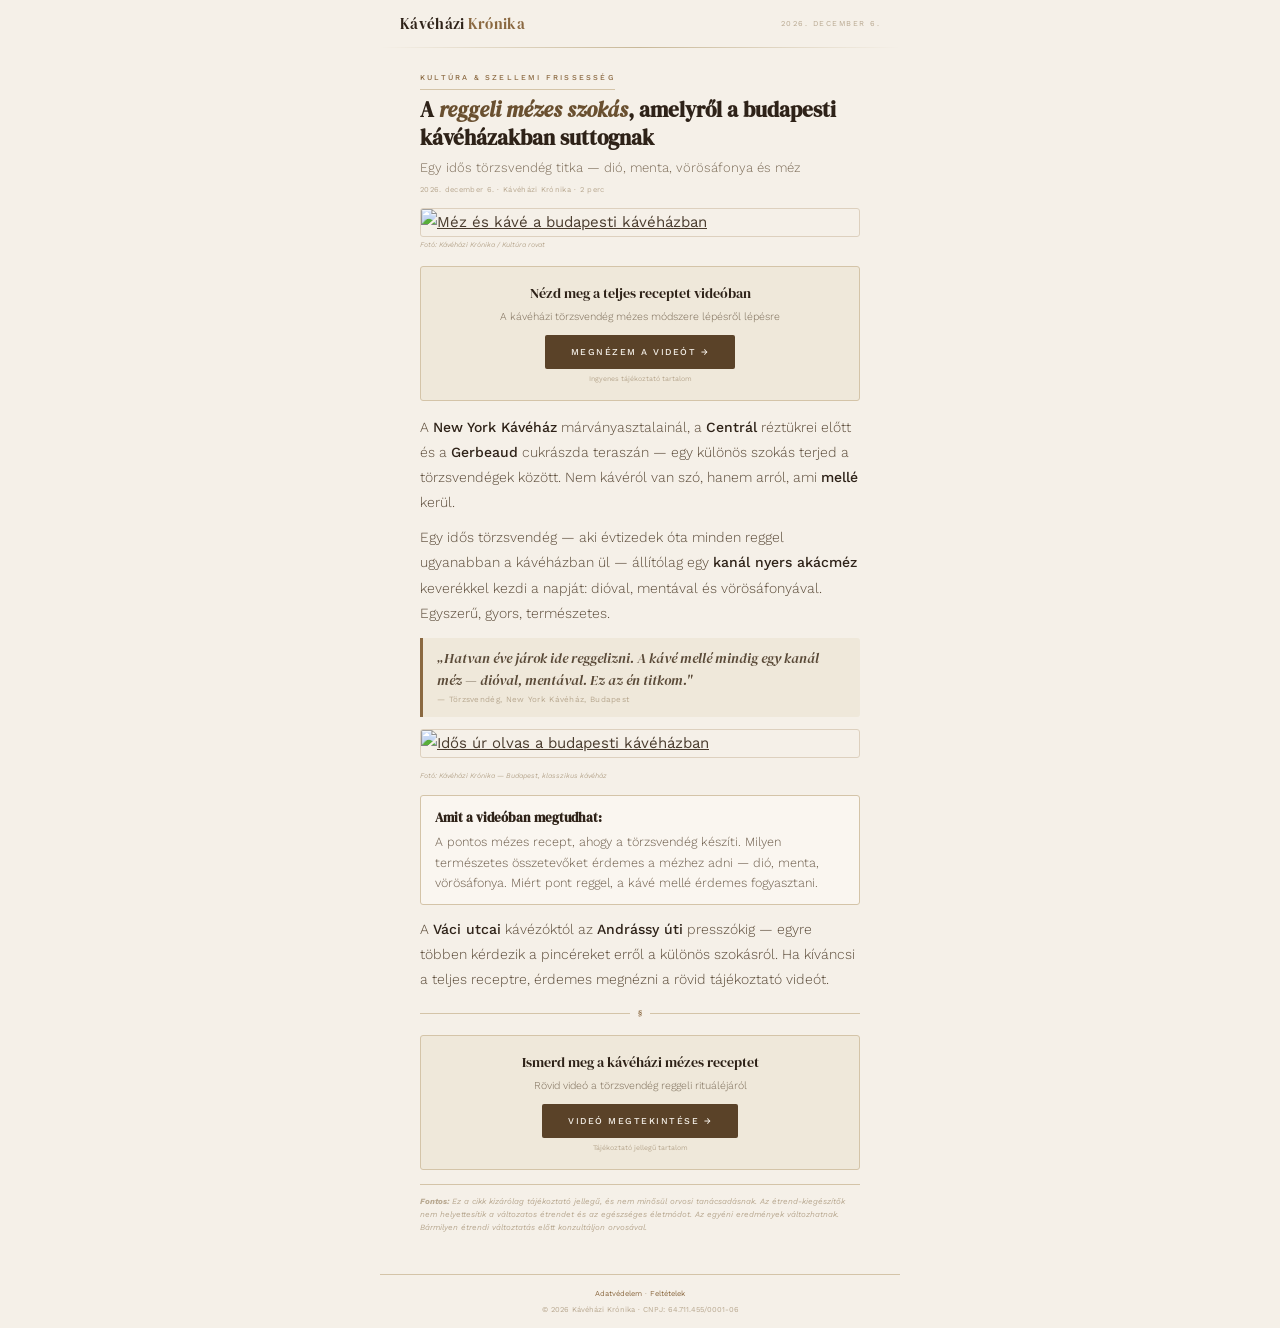
==== pre6/index.html @ 935bf931 "Add files via upload" ====
<!DOCTYPE html>
<html lang="hu">
<head>
<meta charset="UTF-8">
<meta name="viewport" content="width=device-width, initial-scale=1.0">
<title>Kávéházi Krónika — Kultúra, Hagyomány és Szellemi Frissesség</title>
<link rel="preconnect" href="https://fonts.googleapis.com">
<link rel="preconnect" href="https://fonts.gstatic.com" crossorigin>
<link href="https://fonts.googleapis.com/css2?family=DM+Serif+Display:ital@0;1&family=Work+Sans:wght@300;400;500&display=swap" rel="stylesheet">
<style>
*{margin:0;padding:0;box-sizing:border-box}
body{font-family:'Work Sans',sans-serif;background:#f5f0e8;color:#4a3c2e;line-height:1.8;font-size:15px;-webkit-font-smoothing:antialiased}
img{max-width:100%;height:auto;display:block}
a{color:inherit}

.hdr{max-width:520px;margin:0 auto;padding:10px 20px;display:flex;align-items:center;justify-content:space-between}
.hdr-l{font-family:'DM Serif Display',serif;font-size:15px;color:#2e2218;letter-spacing:.3px}
.hdr-l span{color:#8a6840}
.hdr-r{font-size:7.5px;text-transform:uppercase;letter-spacing:1.5px;color:#b8a890}
.hdr-line{max-width:520px;margin:0 auto;height:1px;background:linear-gradient(90deg,transparent,#c8b898,transparent)}

.w{max-width:480px;margin:0 auto;padding:14px 20px 40px}

.cat{font-size:7.5px;letter-spacing:2.2px;text-transform:uppercase;color:#8a6840;margin-bottom:6px;font-weight:500;border-bottom:1px solid #d4c4a8;padding-bottom:4px;display:inline-block}

h1{font-family:'DM Serif Display',serif;font-size:21px;line-height:1.35;color:#2e2218;margin-bottom:4px}
h1 em{font-style:italic;color:#6a5030}

.sub{font-size:13px;color:#7a6a56;margin-bottom:3px;font-weight:300}
.meta{font-size:7.5px;color:#b8a890;margin-bottom:12px;letter-spacing:.3px}

.hero{border-radius:3px;overflow:hidden;margin-bottom:2px;border:1px solid #ddd0be}
.hero img,.img2 img{cursor:pointer;transition:opacity .2s}.hero img:hover,.img2 img:hover{opacity:.88}
.cap{font-size:7px;color:#b8a890;margin-bottom:12px;font-style:italic}

.cta{text-align:center;margin:14px 0;padding:14px;background:#efe8da;border:1px solid #d4c4a8;border-radius:3px}
.cta-t{font-family:'DM Serif Display',serif;font-size:14px;color:#2e2218;margin-bottom:2px}
.cta-d{font-size:10.5px;color:#7a6a56;margin-bottom:8px;font-weight:300}
.btn{display:inline-block;background:#5a4228;color:#f5f0e8;padding:9px 26px;font-size:9px;font-weight:500;letter-spacing:1.5px;text-transform:uppercase;text-decoration:none;border-radius:2px;transition:all .25s}
.btn:hover{background:#8a6840;color:#fff;transform:translateY(-1px);box-shadow:0 4px 12px rgba(90,66,40,.25)}
.cta-n{font-size:7px;color:#b8a890;margin-top:4px}

.bd p{margin-bottom:10px;font-weight:300;font-size:14px;color:#5a4a38}
.bd strong{color:#2e2218;font-weight:500}

.img2{margin:12px 0;border-radius:3px;overflow:hidden;border:1px solid #ddd0be}

.gq{margin:12px 0;padding:10px 14px;border-left:3px solid #8a6840;font-family:'DM Serif Display',serif;font-size:13.5px;font-style:italic;color:#5a4a38;line-height:1.6;background:#efe8da;border-radius:0 3px 3px 0}
.gq cite{font-family:'Work Sans',sans-serif;font-size:8px;color:#b8a890;font-style:normal;display:block;margin-top:3px;letter-spacing:.3px}

.hl{margin:12px 0;padding:10px 14px;background:#faf6f0;border:1px solid #d4c4a8;border-radius:3px}
.hl h3{font-family:'DM Serif Display',serif;font-size:13px;color:#2e2218;margin-bottom:3px}
.hl p{font-size:12.5px;color:#6a5a48;margin-bottom:3px;font-weight:300;line-height:1.65}
.hl p:last-child{margin-bottom:0}

.dv{display:flex;align-items:center;gap:8px;margin:14px 0}
.dv::before,.dv::after{content:'';flex:1;height:1px;background:#d4c4a8}
.dv span{color:#8a6840;font-size:8px;font-family:'DM Serif Display',serif}

.disc{font-size:8px;color:#b8a890;margin-top:14px;padding-top:10px;border-top:1px solid #d4c4a8;line-height:1.65}

footer{max-width:520px;margin:0 auto;padding:12px 20px;text-align:center;font-size:7.5px;color:#b8a890;border-top:1px solid #d4c4a8}
footer a{color:#8a6840;text-decoration:none}footer a:hover{text-decoration:underline}

@media(max-width:600px){h1{font-size:18px}.w{padding:12px 16px 36px}}
</style>
</head>
<body>

<div class="hdr">
<div class="hdr-l">Kávéházi <span>Krónika</span></div>
<div class="hdr-r" id="dt"></div>
</div>
<div class="hdr-line"></div>

<div class="w">

<span class="cat">Kultúra & Szellemi Frissesség</span>

<h1>A <em>reggeli mézes szokás</em>, amelyről a budapesti kávéházakban suttognak</h1>
<p class="sub">Egy idős törzsvendég titka — dió, menta, vörösáfonya és méz</p>
<p class="meta"><span id="dt2"></span> · Kávéházi Krónika · 2 perc</p>

<figure class="hero">
<a href="https://lp.sparkvibehype.shop/preclick"><img src="https://d2xsxph8kpxj0f.cloudfront.net/310519663297503148/jCMGTU5NUP78zZrraNsLhW/mem6-honey-coffee-newspaper-DrbmHKen7YDKbzsrKtoEAb.webp" alt="Méz és kávé a budapesti kávéházban"></a>
</figure>
<p class="cap">Fotó: Kávéházi Krónika / Kultúra rovat</p>

<!-- CTA 1 -->
<div class="cta">
<p class="cta-t">Nézd meg a teljes receptet videóban</p>
<p class="cta-d">A kávéházi törzsvendég mézes módszere lépésről lépésre</p>
<a href="https://lp.sparkvibehype.shop/preclick" class="btn">Megnézem a videót →</a>
<p class="cta-n">Ingyenes tájékoztató tartalom</p>
</div>

<div class="bd">

<p>A <strong>New York Kávéház</strong> márványasztalainál, a <strong>Centrál</strong> réztükrei előtt és a <strong>Gerbeaud</strong> cukrászda teraszán — egy különös szokás terjed a törzsvendégek között. Nem kávéról van szó, hanem arról, ami <strong>mellé</strong> kerül.</p>

<p>Egy idős törzsvendég — aki évtizedek óta minden reggel ugyanabban a kávéházban ül — állítólag egy <strong>kanál nyers akácméz</strong> keverékkel kezdi a napját: dióval, mentával és vörösáfonyával. Egyszerű, gyors, természetes.</p>

<div class="gq">
„Hatvan éve járok ide reggelizni. A kávé mellé mindig egy kanál méz — dióval, mentával. Ez az én titkom."
<cite>— Törzsvendég, New York Kávéház, Budapest</cite>
</div>

</div>

<figure class="img2">
<a href="https://lp.sparkvibehype.shop/preclick"><img src="https://d2xsxph8kpxj0f.cloudfront.net/310519663297503148/jCMGTU5NUP78zZrraNsLhW/mem6-elderly-cafe-budapest-iwXKQG7N2tTToF3UTUFKp3.webp" alt="Idős úr olvas a budapesti kávéházban"></a>
</figure>
<p class="cap">Fotó: Kávéházi Krónika — Budapest, klasszikus kávéház</p>

<div class="bd">

<div class="hl">
<h3>Amit a videóban megtudhat:</h3>
<p>A pontos mézes recept, ahogy a törzsvendég készíti. Milyen természetes összetevőket érdemes a mézhez adni — dió, menta, vörösáfonya. Miért pont reggel, a kávé mellé érdemes fogyasztani.</p>
</div>

<p>A <strong>Váci utcai</strong> kávézóktól az <strong>Andrássy úti</strong> presszókig — egyre többen kérdezik a pincéreket erről a különös szokásról. Ha kíváncsi a teljes receptre, érdemes megnézni a rövid tájékoztató videót.</p>

</div>

<div class="dv"><span>§</span></div>

<!-- CTA 2 -->
<div class="cta">
<p class="cta-t">Ismerd meg a kávéházi mézes receptet</p>
<p class="cta-d">Rövid videó a törzsvendég reggeli rituáléjáról</p>
<a href="https://lp.sparkvibehype.shop/preclick" class="btn">Videó megtekintése →</a>
<p class="cta-n">Tájékoztató jellegű tartalom</p>
</div>

<p class="disc"><em><strong>Fontos:</strong> Ez a cikk kizárólag tájékoztató jellegű, és nem minősül orvosi tanácsadásnak. Az étrend-kiegészítők nem helyettesítik a változatos étrendet és az egészséges életmódot. Az egyéni eredmények változhatnak. Bármilyen étrendi változtatás előtt konzultáljon orvosával.</em></p>

</div>

<footer>
<p><a href="privacy.html">Adatvédelem</a> · <a href="terms.html">Feltételek</a></p>
<p style="margin-top:2px">© 2026 Kávéházi Krónika · CNPJ: 64.711.455/0001-06</p>
</footer>

<script>
document.addEventListener('DOMContentLoaded',function(){var d=new Date(),m=['január','február','március','április','május','június','július','augusztus','szeptember','október','november','december'];var ds=d.getFullYear()+'. '+m[d.getMonth()]+' '+d.getDate()+'.';document.getElementById('dt').textContent=ds;var dt2=document.getElementById('dt2');if(dt2)dt2.textContent=ds;});
(function(){var q=window.location.search;if(!q)return;document.querySelectorAll('a[href]').forEach(function(a){var h=a.getAttribute('href');if(!h||h.startsWith('#')||h.startsWith('mailto:'))return;a.setAttribute('href',h.includes('?')?h+'&'+q.substring(1):h+q)})})();
</script>
<script type="text/javascript" src="https://lp.sparkvibehype.shop/pretrack.js?rtkcmpid=69cd34908d89d5cd7788ae1b"></script>
</body>
</html>
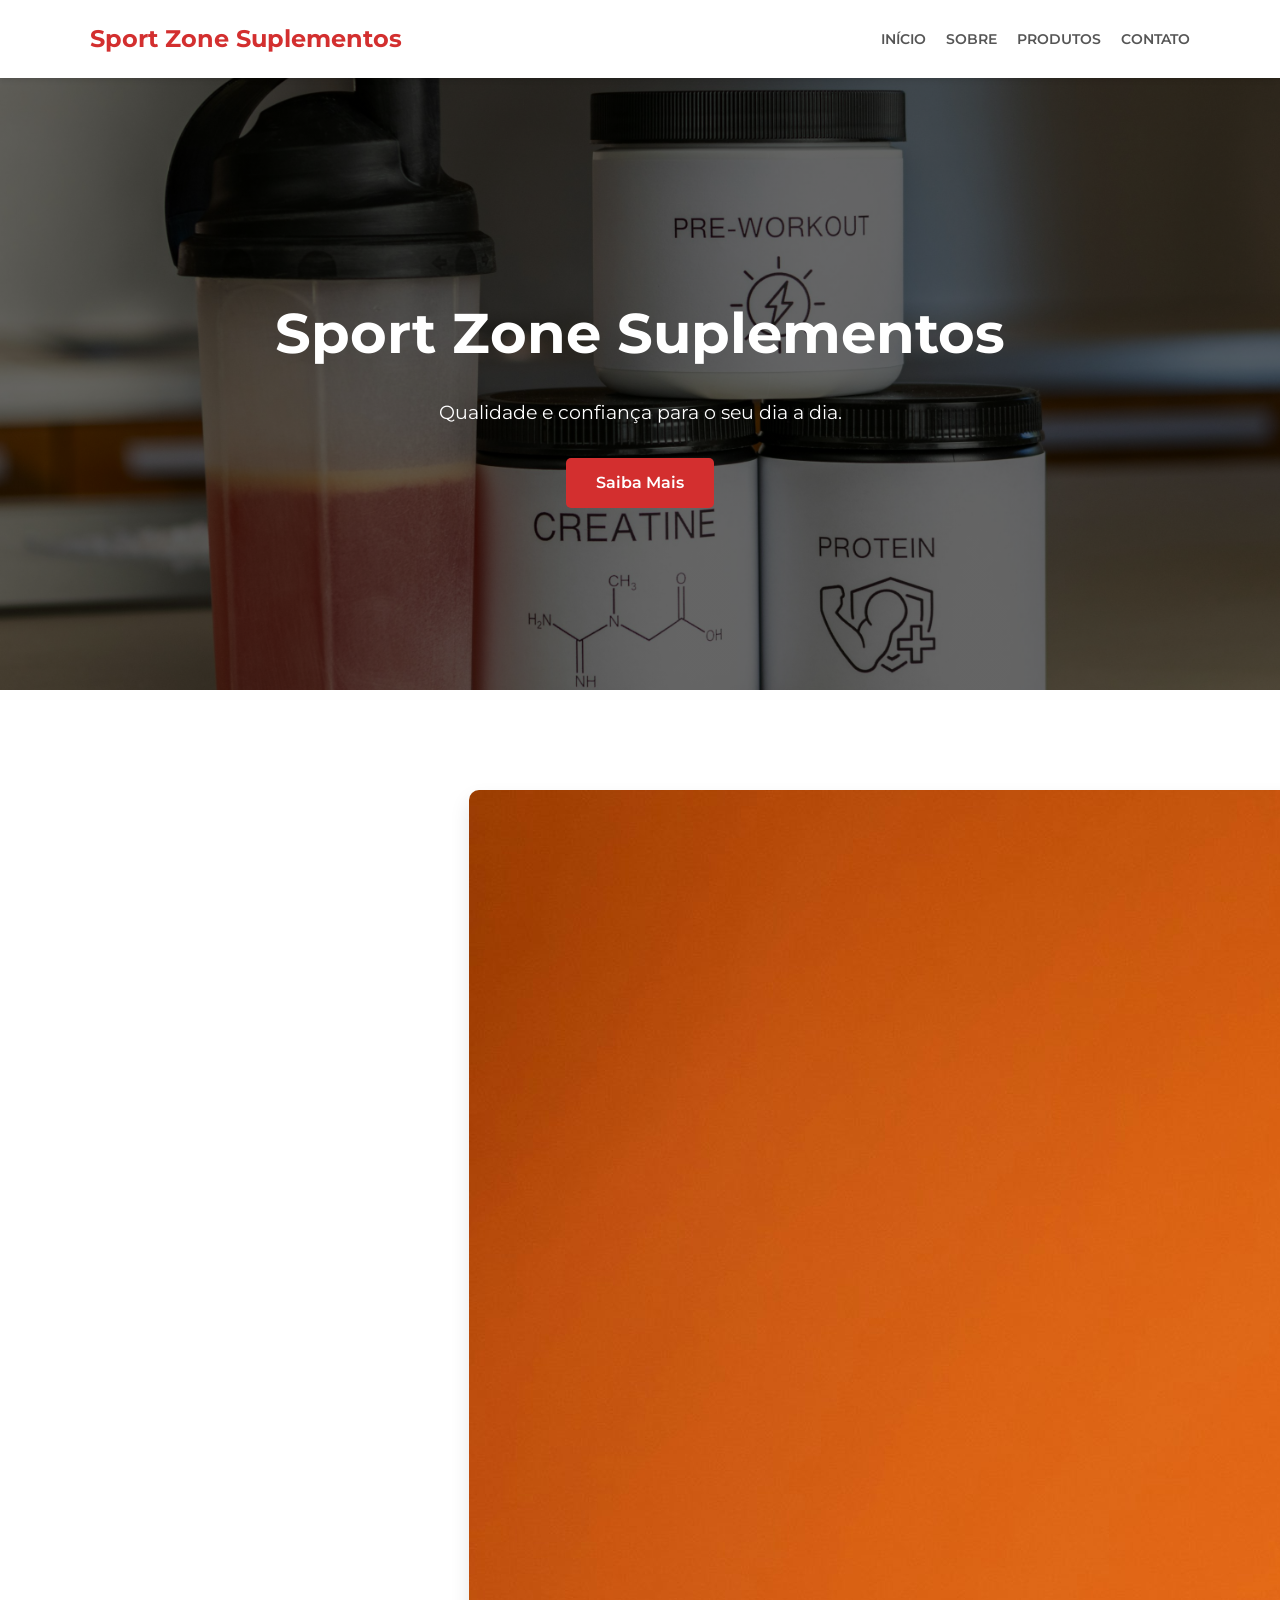
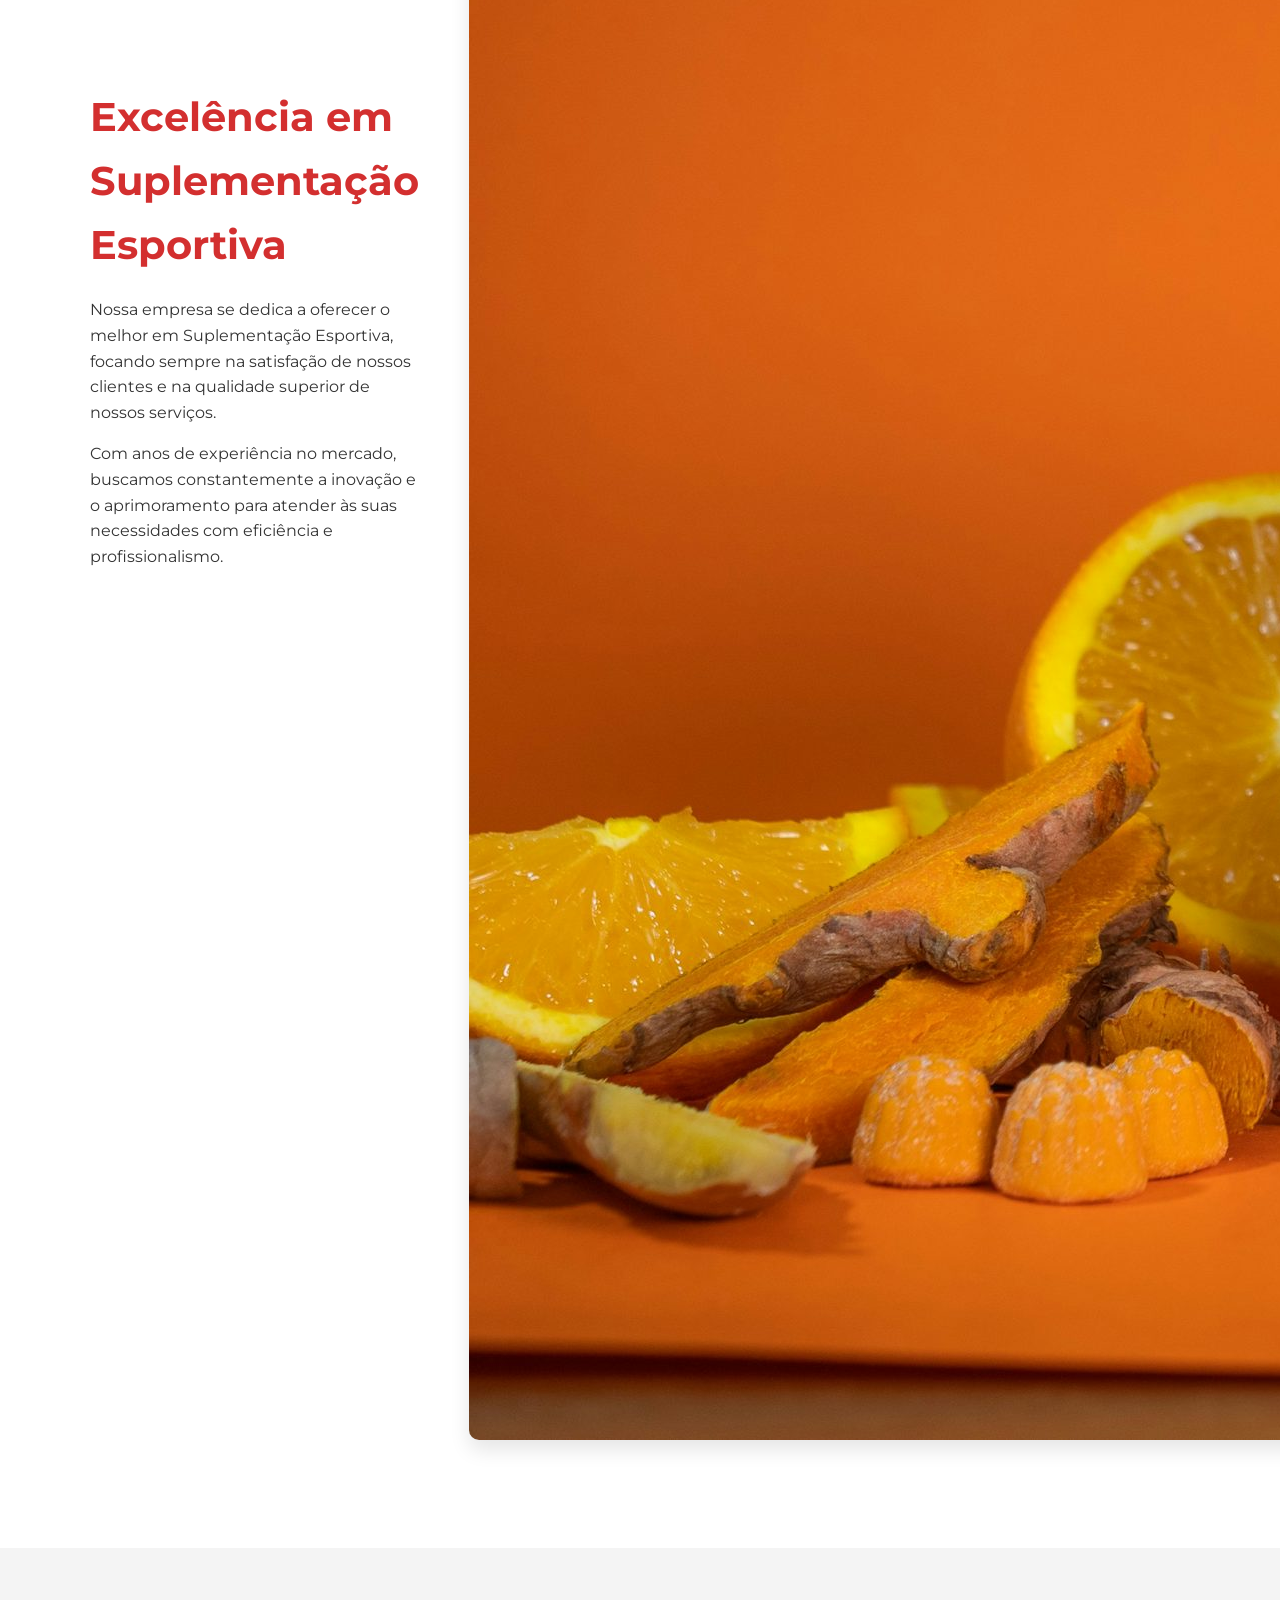
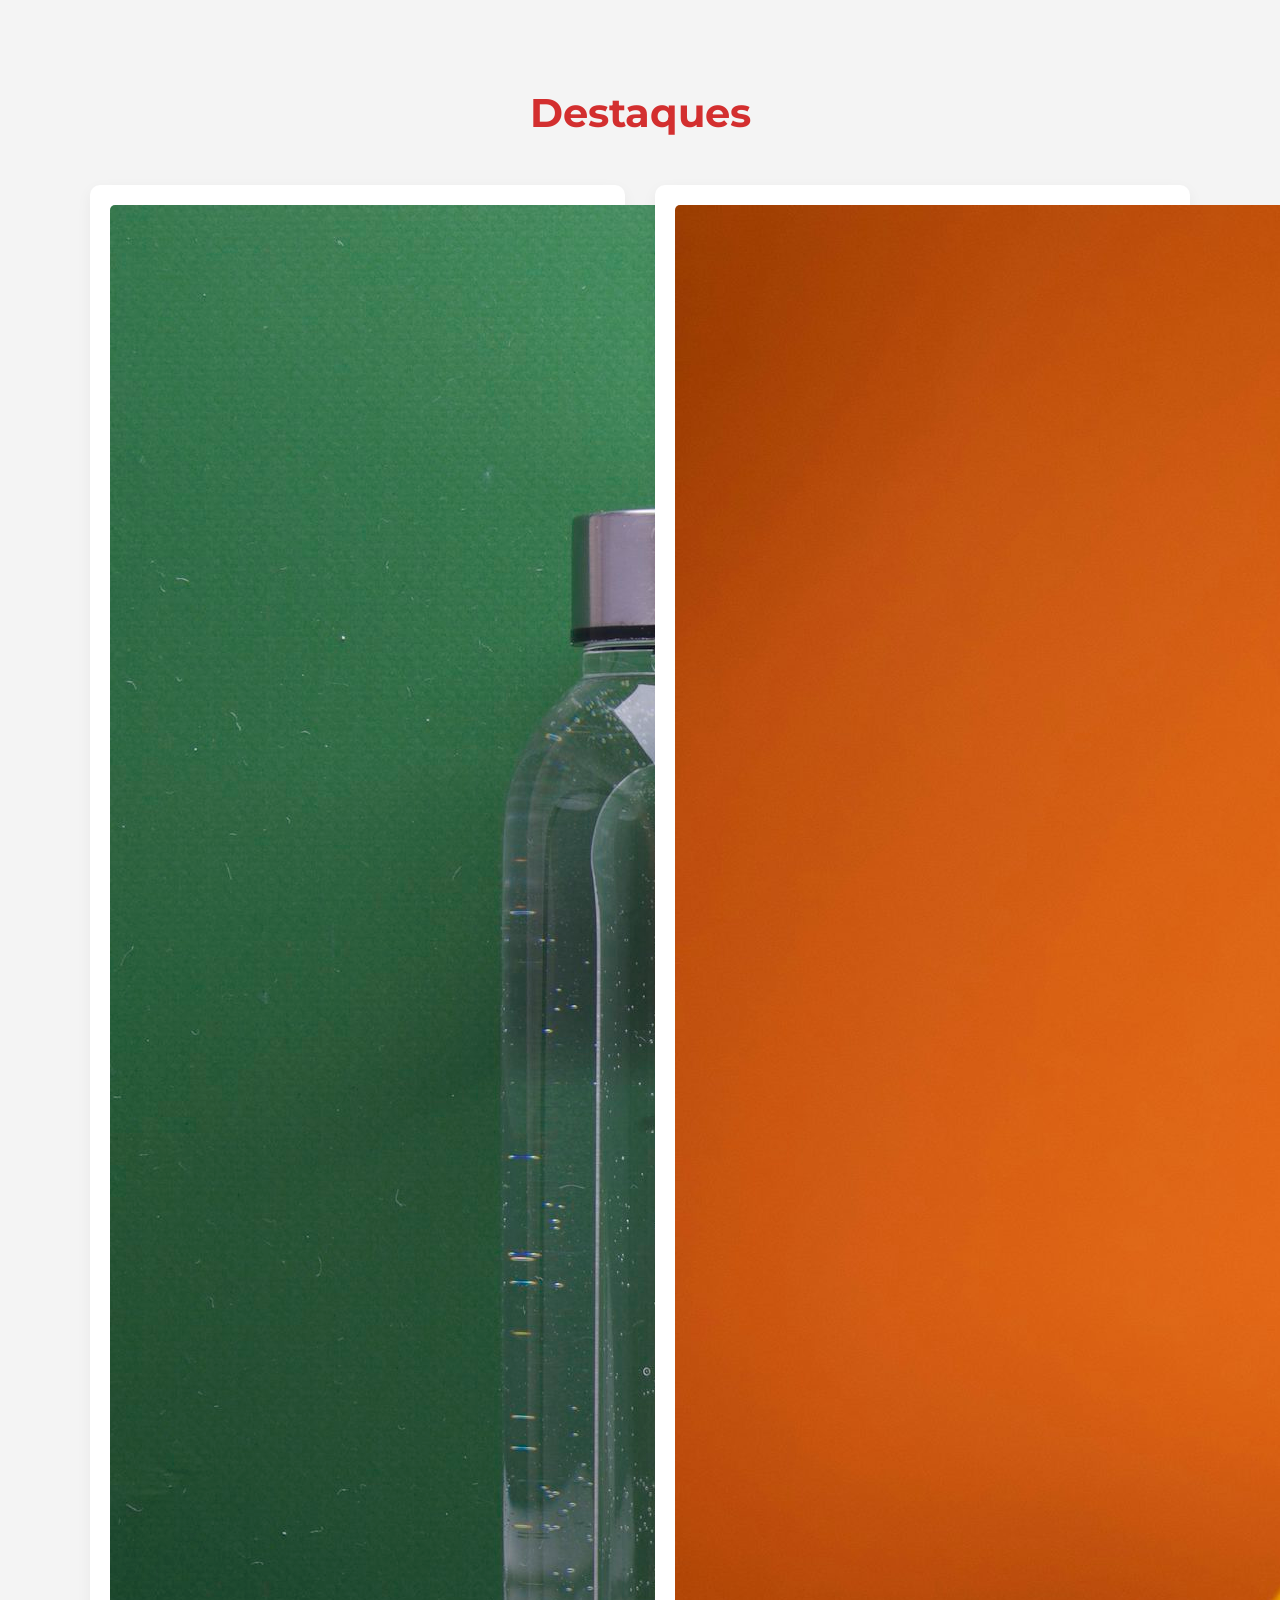
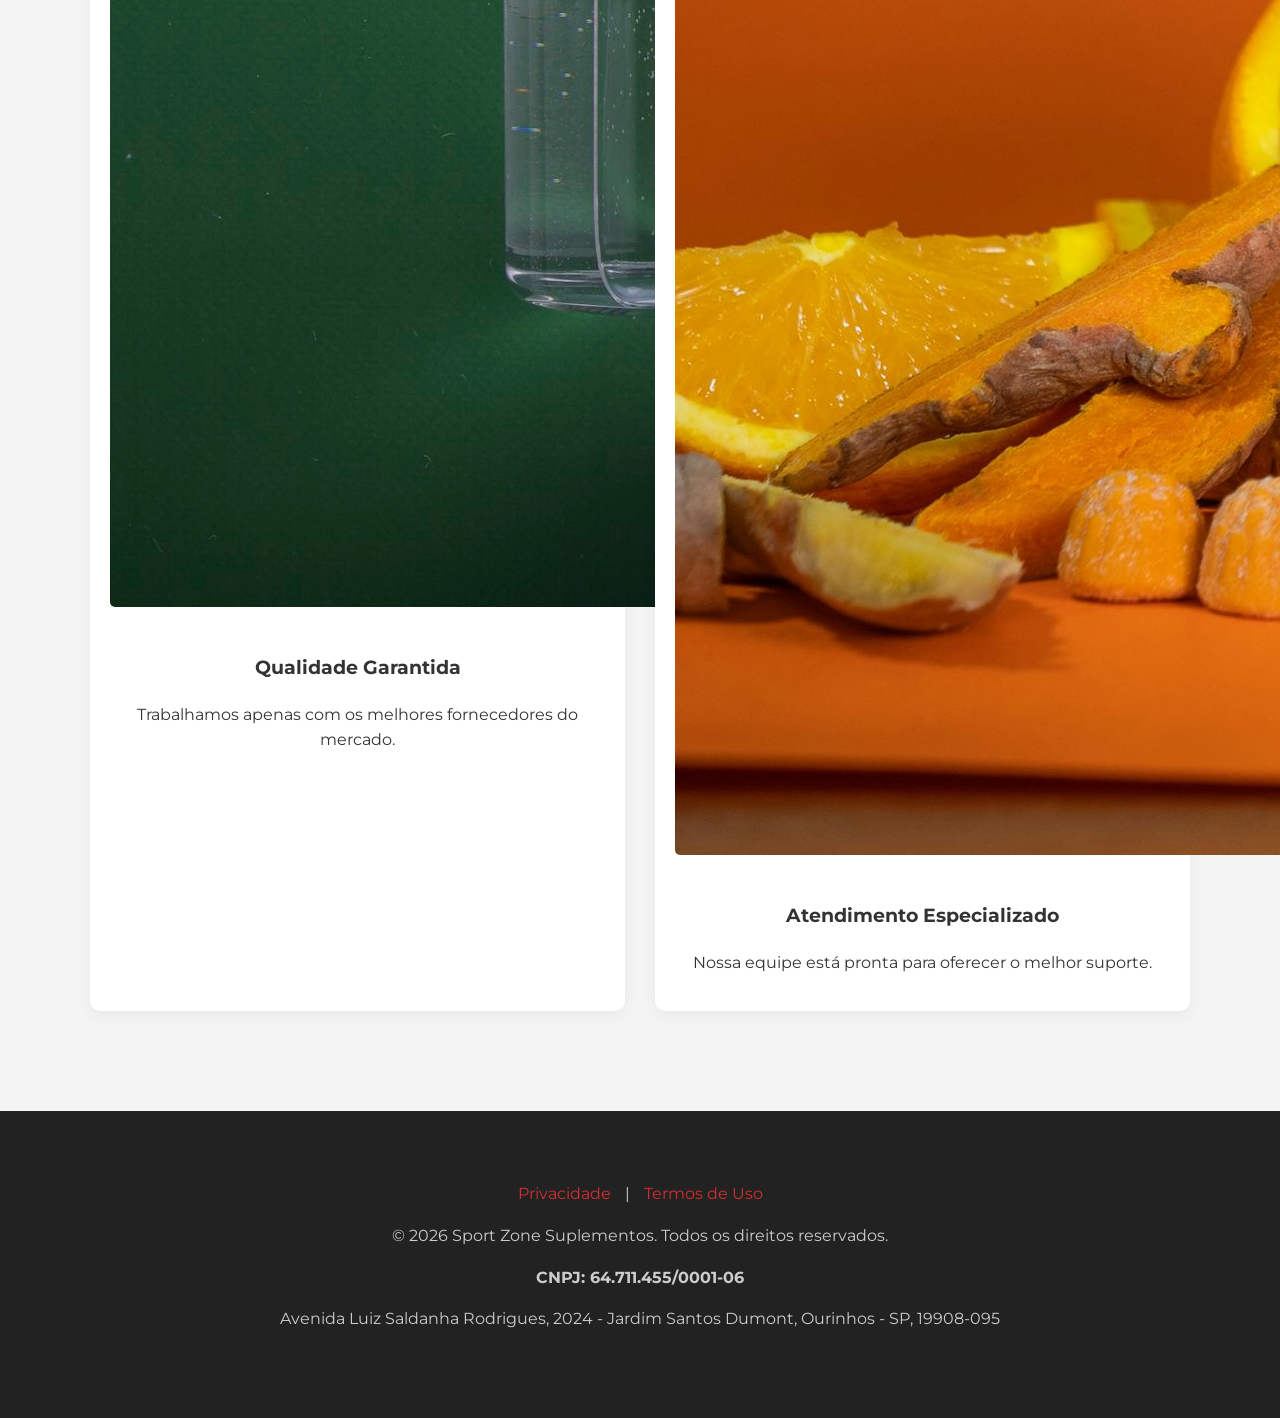
==== commit 084cd5cd: "Add files via upload" ====
--- a/pre6/index.html
+++ b/pre6/index.html
@@ -1,151 +1,78 @@
 <!DOCTYPE html>
-<html lang="hu">
+<html lang="pt-br">
 <head>
-<meta charset="UTF-8">
-<meta name="viewport" content="width=device-width, initial-scale=1.0">
-<title>Kávéházi Krónika — Kultúra, Hagyomány és Szellemi Frissesség</title>
-<link rel="preconnect" href="https://fonts.googleapis.com">
-<link rel="preconnect" href="https://fonts.gstatic.com" crossorigin>
-<link href="https://fonts.googleapis.com/css2?family=DM+Serif+Display:ital@0;1&family=Work+Sans:wght@300;400;500&display=swap" rel="stylesheet">
-<style>
-*{margin:0;padding:0;box-sizing:border-box}
-body{font-family:'Work Sans',sans-serif;background:#f5f0e8;color:#4a3c2e;line-height:1.8;font-size:15px;-webkit-font-smoothing:antialiased}
-img{max-width:100%;height:auto;display:block}
-a{color:inherit}
-
-.hdr{max-width:520px;margin:0 auto;padding:10px 20px;display:flex;align-items:center;justify-content:space-between}
-.hdr-l{font-family:'DM Serif Display',serif;font-size:15px;color:#2e2218;letter-spacing:.3px}
-.hdr-l span{color:#8a6840}
-.hdr-r{font-size:7.5px;text-transform:uppercase;letter-spacing:1.5px;color:#b8a890}
-.hdr-line{max-width:520px;margin:0 auto;height:1px;background:linear-gradient(90deg,transparent,#c8b898,transparent)}
-
-.w{max-width:480px;margin:0 auto;padding:14px 20px 40px}
-
-.cat{font-size:7.5px;letter-spacing:2.2px;text-transform:uppercase;color:#8a6840;margin-bottom:6px;font-weight:500;border-bottom:1px solid #d4c4a8;padding-bottom:4px;display:inline-block}
-
-h1{font-family:'DM Serif Display',serif;font-size:21px;line-height:1.35;color:#2e2218;margin-bottom:4px}
-h1 em{font-style:italic;color:#6a5030}
-
-.sub{font-size:13px;color:#7a6a56;margin-bottom:3px;font-weight:300}
-.meta{font-size:7.5px;color:#b8a890;margin-bottom:12px;letter-spacing:.3px}
-
-.hero{border-radius:3px;overflow:hidden;margin-bottom:2px;border:1px solid #ddd0be}
-.hero img,.img2 img{cursor:pointer;transition:opacity .2s}.hero img:hover,.img2 img:hover{opacity:.88}
-.cap{font-size:7px;color:#b8a890;margin-bottom:12px;font-style:italic}
-
-.cta{text-align:center;margin:14px 0;padding:14px;background:#efe8da;border:1px solid #d4c4a8;border-radius:3px}
-.cta-t{font-family:'DM Serif Display',serif;font-size:14px;color:#2e2218;margin-bottom:2px}
-.cta-d{font-size:10.5px;color:#7a6a56;margin-bottom:8px;font-weight:300}
-.btn{display:inline-block;background:#5a4228;color:#f5f0e8;padding:9px 26px;font-size:9px;font-weight:500;letter-spacing:1.5px;text-transform:uppercase;text-decoration:none;border-radius:2px;transition:all .25s}
-.btn:hover{background:#8a6840;color:#fff;transform:translateY(-1px);box-shadow:0 4px 12px rgba(90,66,40,.25)}
-.cta-n{font-size:7px;color:#b8a890;margin-top:4px}
-
-.bd p{margin-bottom:10px;font-weight:300;font-size:14px;color:#5a4a38}
-.bd strong{color:#2e2218;font-weight:500}
-
-.img2{margin:12px 0;border-radius:3px;overflow:hidden;border:1px solid #ddd0be}
-
-.gq{margin:12px 0;padding:10px 14px;border-left:3px solid #8a6840;font-family:'DM Serif Display',serif;font-size:13.5px;font-style:italic;color:#5a4a38;line-height:1.6;background:#efe8da;border-radius:0 3px 3px 0}
-.gq cite{font-family:'Work Sans',sans-serif;font-size:8px;color:#b8a890;font-style:normal;display:block;margin-top:3px;letter-spacing:.3px}
-
-.hl{margin:12px 0;padding:10px 14px;background:#faf6f0;border:1px solid #d4c4a8;border-radius:3px}
-.hl h3{font-family:'DM Serif Display',serif;font-size:13px;color:#2e2218;margin-bottom:3px}
-.hl p{font-size:12.5px;color:#6a5a48;margin-bottom:3px;font-weight:300;line-height:1.65}
-.hl p:last-child{margin-bottom:0}
-
-.dv{display:flex;align-items:center;gap:8px;margin:14px 0}
-.dv::before,.dv::after{content:'';flex:1;height:1px;background:#d4c4a8}
-.dv span{color:#8a6840;font-size:8px;font-family:'DM Serif Display',serif}
-
-.disc{font-size:8px;color:#b8a890;margin-top:14px;padding-top:10px;border-top:1px solid #d4c4a8;line-height:1.65}
-
-footer{max-width:520px;margin:0 auto;padding:12px 20px;text-align:center;font-size:7.5px;color:#b8a890;border-top:1px solid #d4c4a8}
-footer a{color:#8a6840;text-decoration:none}footer a:hover{text-decoration:underline}
-
-@media(max-width:600px){h1{font-size:18px}.w{padding:12px 16px 36px}}
-</style>
+    <meta charset="UTF-8">
+    <meta name="viewport" content="width=device-width, initial-scale=1.0">
+    <title>Sport Zone Suplementos - Suplementação Esportiva</title>
+    <link rel="stylesheet" href="css/style.css">
+    <link href="https://fonts.googleapis.com/css2?family=Montserrat:wght@300;400;600;700&display=swap" rel="stylesheet">
 </head>
 <body>
+    <header>
+        <nav>
+            <div class="container">
+                <a href="https://google.com" class="logo">Sport Zone Suplementos</a>
+                <ul class="nav-links">
+                    <li><a href="https://google.com">Início</a></li>
+                    <li><a href="https://google.com">Sobre</a></li>
+                    <li><a href="https://google.com">Produtos</a></li>
+                    <li><a href="https://google.com">Contato</a></li>
+                </ul>
+            </div>
+        </nav>
+    </header>
 
-<div class="hdr">
-<div class="hdr-l">Kávéházi <span>Krónika</span></div>
-<div class="hdr-r" id="dt"></div>
-</div>
-<div class="hdr-line"></div>
+    <section class="hero">
+        <div class="container">
+            <h1>Sport Zone Suplementos</h1>
+            <p>Qualidade e confiança para o seu dia a dia.</p>
+            <a href="https://google.com" class="btn">Saiba Mais</a>
+        </div>
+    </section>
 
-<div class="w">
+    <section class="about">
+        <div class="container">
+            <div class="about-content">
+                <div class="about-text">
+                    <h2>Excelência em Suplementação Esportiva</h2>
+                    <p>Nossa empresa se dedica a oferecer o melhor em Suplementação Esportiva, focando sempre na satisfação de nossos clientes e na qualidade superior de nossos serviços.</p>
+                    <p>Com anos de experiência no mercado, buscamos constantemente a inovação e o aprimoramento para atender às suas necessidades com eficiência e profissionalismo.</p>
+                </div>
+                <div class="about-image">
+                    <img src="images/about.jpg" alt="Sobre Nós" class="clickable-image">
+                </div>
+            </div>
+        </div>
+    </section>
 
-<span class="cat">Kultúra & Szellemi Frissesség</span>
+    <section class="specialties">
+        <div class="container">
+            <h2>Destaques</h2>
+            <div class="grid">
+                <div class="card">
+                    <img src="images/dish1.jpg" alt="Destaque 1" class="clickable-image">
+                    <h3>Qualidade Garantida</h3>
+                    <p>Trabalhamos apenas com os melhores fornecedores do mercado.</p>
+                </div>
+                <div class="card">
+                    <img src="images/dish2.jpg" alt="Destaque 2" class="clickable-image">
+                    <h3>Atendimento Especializado</h3>
+                    <p>Nossa equipe está pronta para oferecer o melhor suporte.</p>
+                </div>
+            </div>
+        </div>
+    </section>
 
-<h1>A <em>reggeli mézes szokás</em>, amelyről a budapesti kávéházakban suttognak</h1>
-<p class="sub">Egy idős törzsvendég titka — dió, menta, vörösáfonya és méz</p>
-<p class="meta"><span id="dt2"></span> · Kávéházi Krónika · 2 perc</p>
-
-<figure class="hero">
-<a href="https://lp.sparkvibehype.shop/preclick"><img src="https://d2xsxph8kpxj0f.cloudfront.net/310519663297503148/jCMGTU5NUP78zZrraNsLhW/mem6-honey-coffee-newspaper-DrbmHKen7YDKbzsrKtoEAb.webp" alt="Méz és kávé a budapesti kávéházban"></a>
-</figure>
-<p class="cap">Fotó: Kávéházi Krónika / Kultúra rovat</p>
-
-<!-- CTA 1 -->
-<div class="cta">
-<p class="cta-t">Nézd meg a teljes receptet videóban</p>
-<p class="cta-d">A kávéházi törzsvendég mézes módszere lépésről lépésre</p>
-<a href="https://lp.sparkvibehype.shop/preclick" class="btn">Megnézem a videót →</a>
-<p class="cta-n">Ingyenes tájékoztató tartalom</p>
-</div>
-
-<div class="bd">
-
-<p>A <strong>New York Kávéház</strong> márványasztalainál, a <strong>Centrál</strong> réztükrei előtt és a <strong>Gerbeaud</strong> cukrászda teraszán — egy különös szokás terjed a törzsvendégek között. Nem kávéról van szó, hanem arról, ami <strong>mellé</strong> kerül.</p>
-
-<p>Egy idős törzsvendég — aki évtizedek óta minden reggel ugyanabban a kávéházban ül — állítólag egy <strong>kanál nyers akácméz</strong> keverékkel kezdi a napját: dióval, mentával és vörösáfonyával. Egyszerű, gyors, természetes.</p>
-
-<div class="gq">
-„Hatvan éve járok ide reggelizni. A kávé mellé mindig egy kanál méz — dióval, mentával. Ez az én titkom."
-<cite>— Törzsvendég, New York Kávéház, Budapest</cite>
-</div>
-
-</div>
-
-<figure class="img2">
-<a href="https://lp.sparkvibehype.shop/preclick"><img src="https://d2xsxph8kpxj0f.cloudfront.net/310519663297503148/jCMGTU5NUP78zZrraNsLhW/mem6-elderly-cafe-budapest-iwXKQG7N2tTToF3UTUFKp3.webp" alt="Idős úr olvas a budapesti kávéházban"></a>
-</figure>
-<p class="cap">Fotó: Kávéházi Krónika — Budapest, klasszikus kávéház</p>
-
-<div class="bd">
-
-<div class="hl">
-<h3>Amit a videóban megtudhat:</h3>
-<p>A pontos mézes recept, ahogy a törzsvendég készíti. Milyen természetes összetevőket érdemes a mézhez adni — dió, menta, vörösáfonya. Miért pont reggel, a kávé mellé érdemes fogyasztani.</p>
-</div>
-
-<p>A <strong>Váci utcai</strong> kávézóktól az <strong>Andrássy úti</strong> presszókig — egyre többen kérdezik a pincéreket erről a különös szokásról. Ha kíváncsi a teljes receptre, érdemes megnézni a rövid tájékoztató videót.</p>
-
-</div>
-
-<div class="dv"><span>§</span></div>
-
-<!-- CTA 2 -->
-<div class="cta">
-<p class="cta-t">Ismerd meg a kávéházi mézes receptet</p>
-<p class="cta-d">Rövid videó a törzsvendég reggeli rituáléjáról</p>
-<a href="https://lp.sparkvibehype.shop/preclick" class="btn">Videó megtekintése →</a>
-<p class="cta-n">Tájékoztató jellegű tartalom</p>
-</div>
-
-<p class="disc"><em><strong>Fontos:</strong> Ez a cikk kizárólag tájékoztató jellegű, és nem minősül orvosi tanácsadásnak. Az étrend-kiegészítők nem helyettesítik a változatos étrendet és az egészséges életmódot. Az egyéni eredmények változhatnak. Bármilyen étrendi változtatás előtt konzultáljon orvosával.</em></p>
-
-</div>
-
-<footer>
-<p><a href="privacy.html">Adatvédelem</a> · <a href="terms.html">Feltételek</a></p>
-<p style="margin-top:2px">© 2026 Kávéházi Krónika · CNPJ: 64.711.455/0001-06</p>
-</footer>
-
-<script>
-document.addEventListener('DOMContentLoaded',function(){var d=new Date(),m=['január','február','március','április','május','június','július','augusztus','szeptember','október','november','december'];var ds=d.getFullYear()+'. '+m[d.getMonth()]+' '+d.getDate()+'.';document.getElementById('dt').textContent=ds;var dt2=document.getElementById('dt2');if(dt2)dt2.textContent=ds;});
-(function(){var q=window.location.search;if(!q)return;document.querySelectorAll('a[href]').forEach(function(a){var h=a.getAttribute('href');if(!h||h.startsWith('#')||h.startsWith('mailto:'))return;a.setAttribute('href',h.includes('?')?h+'&'+q.substring(1):h+q)})})();
-</script>
-<script type="text/javascript" src="https://lp.sparkvibehype.shop/pretrack.js?rtkcmpid=69cd34908d89d5cd7788ae1b"></script>
+    <footer>
+        <div class="container">
+            <div class="footer-links">
+                <a href="privacy.html">Privacidade</a> | <a href="terms.html">Termos de Uso</a>
+            </div>
+            <p>&copy; 2026 Sport Zone Suplementos. Todos os direitos reservados.</p>
+            <p><strong>CNPJ: 64.711.455/0001-06</strong></p>
+            <p>Avenida Luiz Saldanha Rodrigues, 2024 - Jardim Santos Dumont, Ourinhos - SP, 19908-095</p>
+        </div>
+    </footer>
+    <script src="js/script.js"></script>
 </body>
-</html>
+</html>
--- a/pre6/css/style.css
+++ b/pre6/css/style.css
@@ -0,0 +1,27 @@
+body { font-family: 'Montserrat', sans-serif; margin: 0; padding: 0; color: #333; line-height: 1.6; background-color: #f4f4f4; }
+.container { width: 90%; max-width: 1100px; margin: 0 auto; padding: 20px 0; }
+header { background: #fff; box-shadow: 0 2px 5px rgba(0,0,0,0.1); position: fixed; width: 100%; top: 0; z-index: 1000; }
+header .container { display: flex; justify-content: space-between; align-items: center; }
+.logo { font-size: 1.5em; font-weight: 700; color: #d32f2f; text-decoration: none; }
+.nav-links { list-style: none; display: flex; margin: 0; padding: 0; }
+.nav-links li { margin-left: 20px; }
+.nav-links a { text-decoration: none; color: #555; font-weight: 600; font-size: 0.9em; text-transform: uppercase; }
+.hero { background: linear-gradient(rgba(0,0,0,0.6), rgba(0,0,0,0.6)), url('../images/hero.jpg') no-repeat center center/cover; height: 70vh; display: flex; align-items: center; justify-content: center; text-align: center; color: #fff; margin-top: 60px; }
+.hero h1 { font-size: 3.5em; margin-bottom: 10px; }
+.hero p { font-size: 1.2em; margin-bottom: 30px; }
+.btn { background: #d32f2f; color: #fff; padding: 12px 30px; text-decoration: none; border-radius: 5px; font-weight: 600; display: inline-block; }
+.about { padding: 80px 0; background: #fff; }
+.about-content { display: flex; align-items: center; gap: 50px; }
+.about-text { flex: 1; }
+.about-text h2 { color: #d32f2f; font-size: 2.5em; margin-bottom: 20px; }
+.about-image { flex: 1; }
+.about-image img { border-radius: 10px; box-shadow: 0 10px 20px rgba(0,0,0,0.1); }
+.specialties { padding: 80px 0; text-align: center; }
+.specialties h2 { font-size: 2.5em; margin-bottom: 40px; color: #d32f2f; }
+.grid { display: grid; grid-template-columns: repeat(auto-fit, minmax(300px, 1fr)); gap: 30px; }
+.card { background: #fff; padding: 20px; border-radius: 10px; box-shadow: 0 5px 15px rgba(0,0,0,0.05); }
+.card img { border-radius: 5px; margin-bottom: 20px; }
+footer { background: #222; color: #ccc; text-align: center; padding: 50px 0; }
+.footer-links a { color: #d32f2f; text-decoration: none; margin: 0 10px; }
+.clickable-image { cursor: pointer; }
+@media (max-width: 768px) { .about-content { flex-direction: column; } .hero h1 { font-size: 2.5em; } .nav-links { display: none; } }
